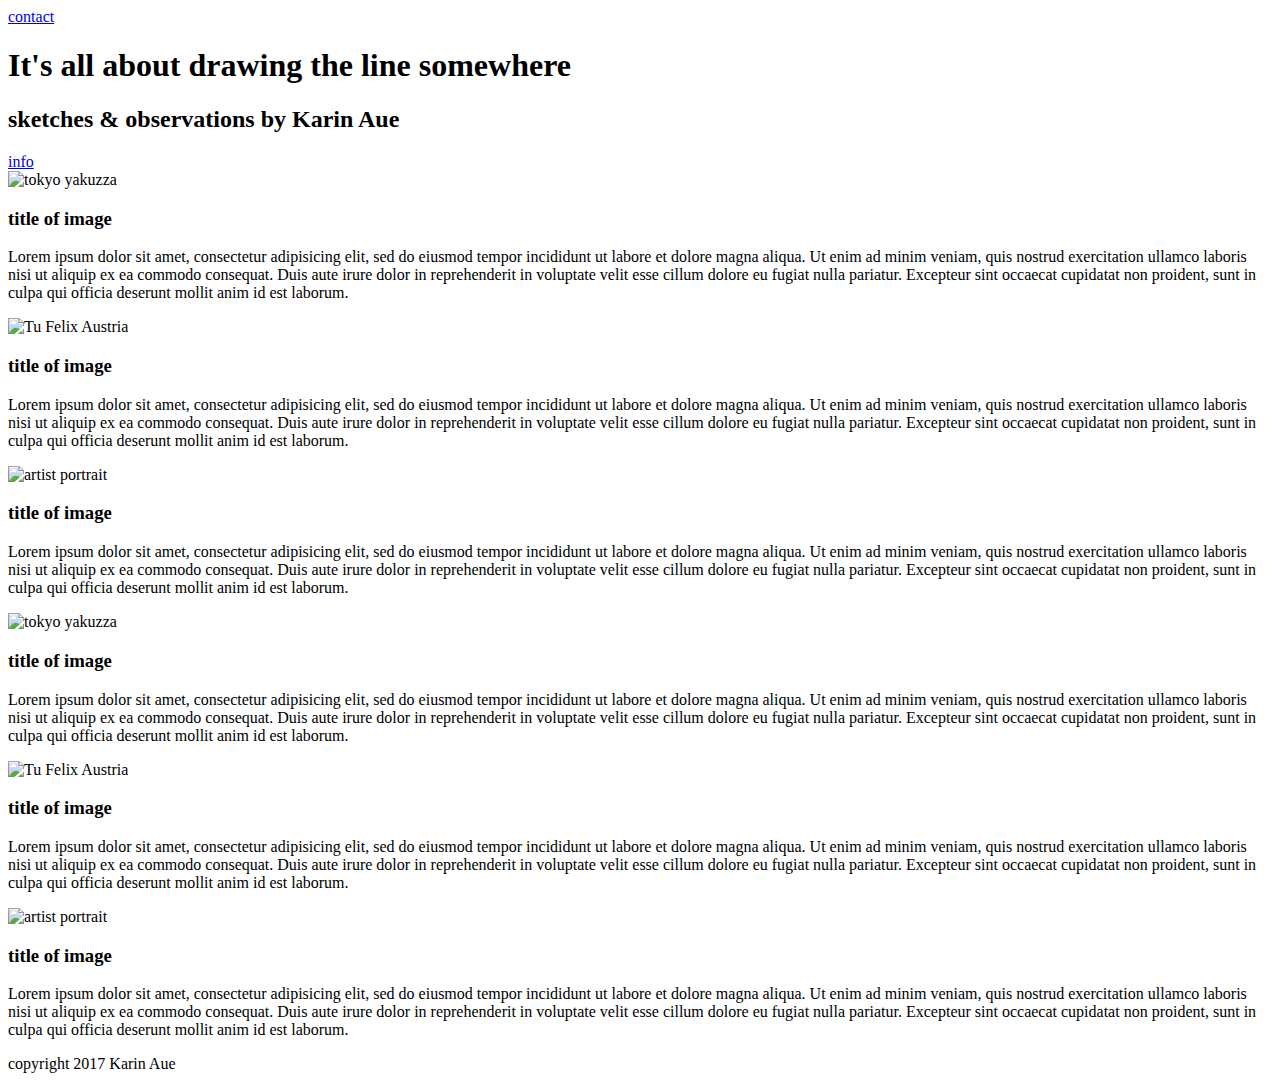
==== unit_3/index.html @ 680fda1c "Update index.html" ====
<!DOCTYPE html>
<html>
	<head>
		<title>It's all about drawing the line somewhere</title>
		<link rel="stylesheet" type="text/css" href="css/style.css">
	</head>
	<body>
		<header>
			<a href="#" class="column">contact</a>
			<div class="column">
				<h1>It's all about drawing the line somewhere</h1>
				<h2>sketches &amp; observations by Karin Aue</h2>
			</div>
			<a href="#" class="column_right">info</a>
		</header>
	<!-- this is where the content starts -->
		<main>
			<div class="masonry">
				<div class="item">
					<img class="img_small" src="images/tokyo_yakuzza2.jpg" alt="tokyo yakuzza" title="tokyo yakuzza">
					<h3> title of image</h3>
					<p>Lorem ipsum dolor sit amet, consectetur adipisicing elit, sed do eiusmod
					tempor incididunt ut labore et dolore magna aliqua. Ut enim ad minim veniam,
					quis nostrud exercitation ullamco laboris nisi ut aliquip ex ea commodo
					consequat. Duis aute irure dolor in reprehenderit in voluptate velit esse
					cillum dolore eu fugiat nulla pariatur. Excepteur sint occaecat cupidatat non
					proident, sunt in culpa qui officia deserunt mollit anim id est laborum. 
					</p>
				</div>
				<div class="item">
					<img class="img_small" src="images/TuFelixAustria_final-01.jpg" alt="Tu Felix Austria" title="Tu Felix Austria">
					<h3>title of image</h3>
					<p class="important">Lorem ipsum dolor sit amet, consectetur adipisicing elit, sed do eiusmod
					tempor incididunt ut labore et dolore magna aliqua. Ut enim ad minim veniam,
					quis nostrud exercitation ullamco laboris nisi ut aliquip ex ea commodo
					consequat. Duis aute irure dolor in reprehenderit in voluptate velit esse
					cillum dolore eu fugiat nulla pariatur. Excepteur sint occaecat cupidatat non
					proident, sunt in culpa qui officia deserunt mollit anim id est laborum. 
					</p>
				</div>
				<div class="item">
					<img class="img_small" src="images/10479873_10152536880080668_4198644492088248214_o.jpg" alt="artist portrait" title="artist portrait">
					<h3>title of image</h3>
					<p>Lorem ipsum dolor sit amet, consectetur adipisicing elit, sed do eiusmod
					tempor incididunt ut labore et dolore magna aliqua. Ut enim ad minim veniam,
					quis nostrud exercitation ullamco laboris nisi ut aliquip ex ea commodo
					consequat. Duis aute irure dolor in reprehenderit in voluptate velit esse
					cillum dolore eu fugiat nulla pariatur. Excepteur sint occaecat cupidatat non
					proident, sunt in culpa qui officia deserunt mollit anim id est laborum. 
					</p>
				</div>
				<div class="item">
					<img class="img_small" src="images/tokyo_yakuzza2.jpg" alt="tokyo yakuzza" title="tokyo yakuzza">
					<h3> title of image</h3>
					<p>Lorem ipsum dolor sit amet, consectetur adipisicing elit, sed do eiusmod
					tempor incididunt ut labore et dolore magna aliqua. Ut enim ad minim veniam,
					quis nostrud exercitation ullamco laboris nisi ut aliquip ex ea commodo
					consequat. Duis aute irure dolor in reprehenderit in voluptate velit esse
					cillum dolore eu fugiat nulla pariatur. Excepteur sint occaecat cupidatat non
					proident, sunt in culpa qui officia deserunt mollit anim id est laborum. 
					</p>
				</div>
				<div class="item">
					<img class="img_small" src="images/TuFelixAustria_final-01.jpg" alt="Tu Felix Austria" title="Tu Felix Austria">
					<h3>title of image</h3>
					<p class="important">Lorem ipsum dolor sit amet, consectetur adipisicing elit, sed do eiusmod
					tempor incididunt ut labore et dolore magna aliqua. Ut enim ad minim veniam,
					quis nostrud exercitation ullamco laboris nisi ut aliquip ex ea commodo
					consequat. Duis aute irure dolor in reprehenderit in voluptate velit esse
					cillum dolore eu fugiat nulla pariatur. Excepteur sint occaecat cupidatat non
					proident, sunt in culpa qui officia deserunt mollit anim id est laborum. 
					</p>
				</div>
				<div class="item">
					<img class="img_small" src="images/10479873_10152536880080668_4198644492088248214_o.jpg" alt="artist portrait" title="artist portrait">
					<h3>title of image</h3>
					<p>Lorem ipsum dolor sit amet, consectetur adipisicing elit, sed do eiusmod
					tempor incididunt ut labore et dolore magna aliqua. Ut enim ad minim veniam,
					quis nostrud exercitation ullamco laboris nisi ut aliquip ex ea commodo
					consequat. Duis aute irure dolor in reprehenderit in voluptate velit esse
					cillum dolore eu fugiat nulla pariatur. Excepteur sint occaecat cupidatat non
					proident, sunt in culpa qui officia deserunt mollit anim id est laborum. 
					</p>
				</div>
			</div>
		</main>
		<footer>
			<p>copyright 2017 Karin Aue</p>
		</footer>
	</body>
</html>
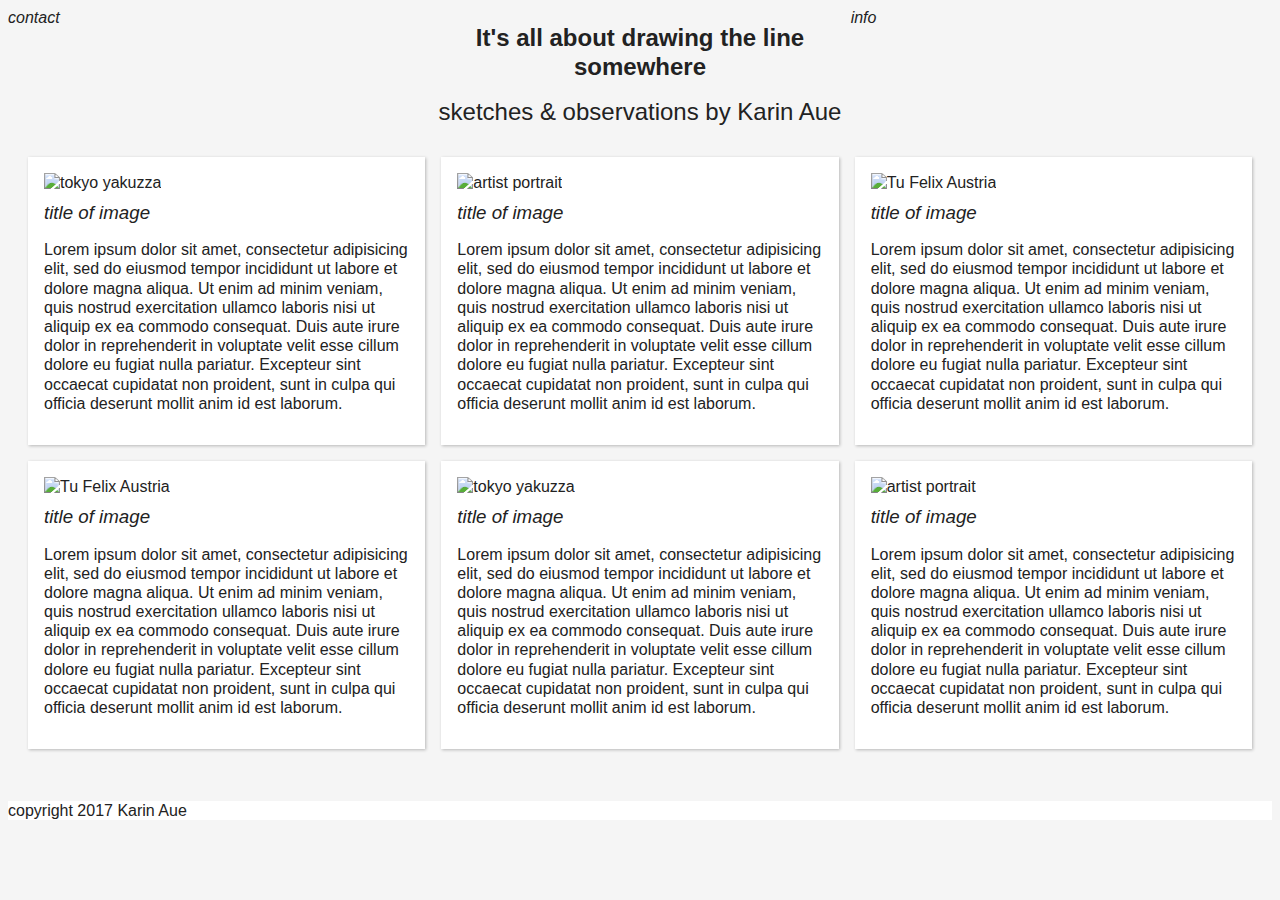
==== commit 80946d29: "Merge pull request #2 from jhumbrac/patch-2" ====
--- a/unit_3/index.html
+++ b/unit_3/index.html
@@ -11,7 +11,7 @@
 				<h1>It's all about drawing the line somewhere</h1>
 				<h2>sketches &amp; observations by Karin Aue</h2>
 			</div>
-			<a href="#" class="column_right">info</a>
+			<a href="#" class="column">info</a>
 		</header>
 	<!-- this is where the content starts -->
 		<main>
--- a/unit_3/css/style.css
+++ b/unit_3/css/style.css
@@ -0,0 +1,80 @@
+
+body {
+    background-color: #f5f5f5;
+    font-family: Helvetica, sans-serif;
+    color: #222222;
+    line-height: 1.2;
+    font-size: 16px;
+}
+
+header {
+    /*padding: 20px;*/
+    /*background: url("images/Artboard3x.png");
+    background-size: cover;
+    width: 1000px;*/
+}
+
+.column{
+width: 33.3333%;
+float: left;
+}
+main {
+	padding: 20px;
+	clear: both;
+}
+
+
+h1{
+	font-size: 24px;
+	font-weight: bold;
+	text-align: center;
+}
+
+h2, h3 {
+	margin: 10px 0px;
+	font-weight: normal;
+}
+
+h2 {
+	text-align: center;
+}
+
+h3 {
+	font-style: italic;
+}
+a {
+	font-style: italic;
+}
+
+header a { 
+	color: #222222; 
+	text-decoration: none;
+}
+.navinfo {
+	float: right;
+}
+
+
+.img_small {
+	width: 300px;
+}
+
+.masonry {
+    column-count: 3;
+    column-gap: 1em;
+}
+.item img {
+	width:100%;
+}
+.item {
+	padding:1em;
+	box-shadow: 1px 1px 3px rgba(0,0,0,.25);
+	margin-bottom:1em;
+	background: #fff;
+}
+
+footer {
+	background-color: #ffffff;
+	font-size: 10px
+	padding: 20px;
+}
